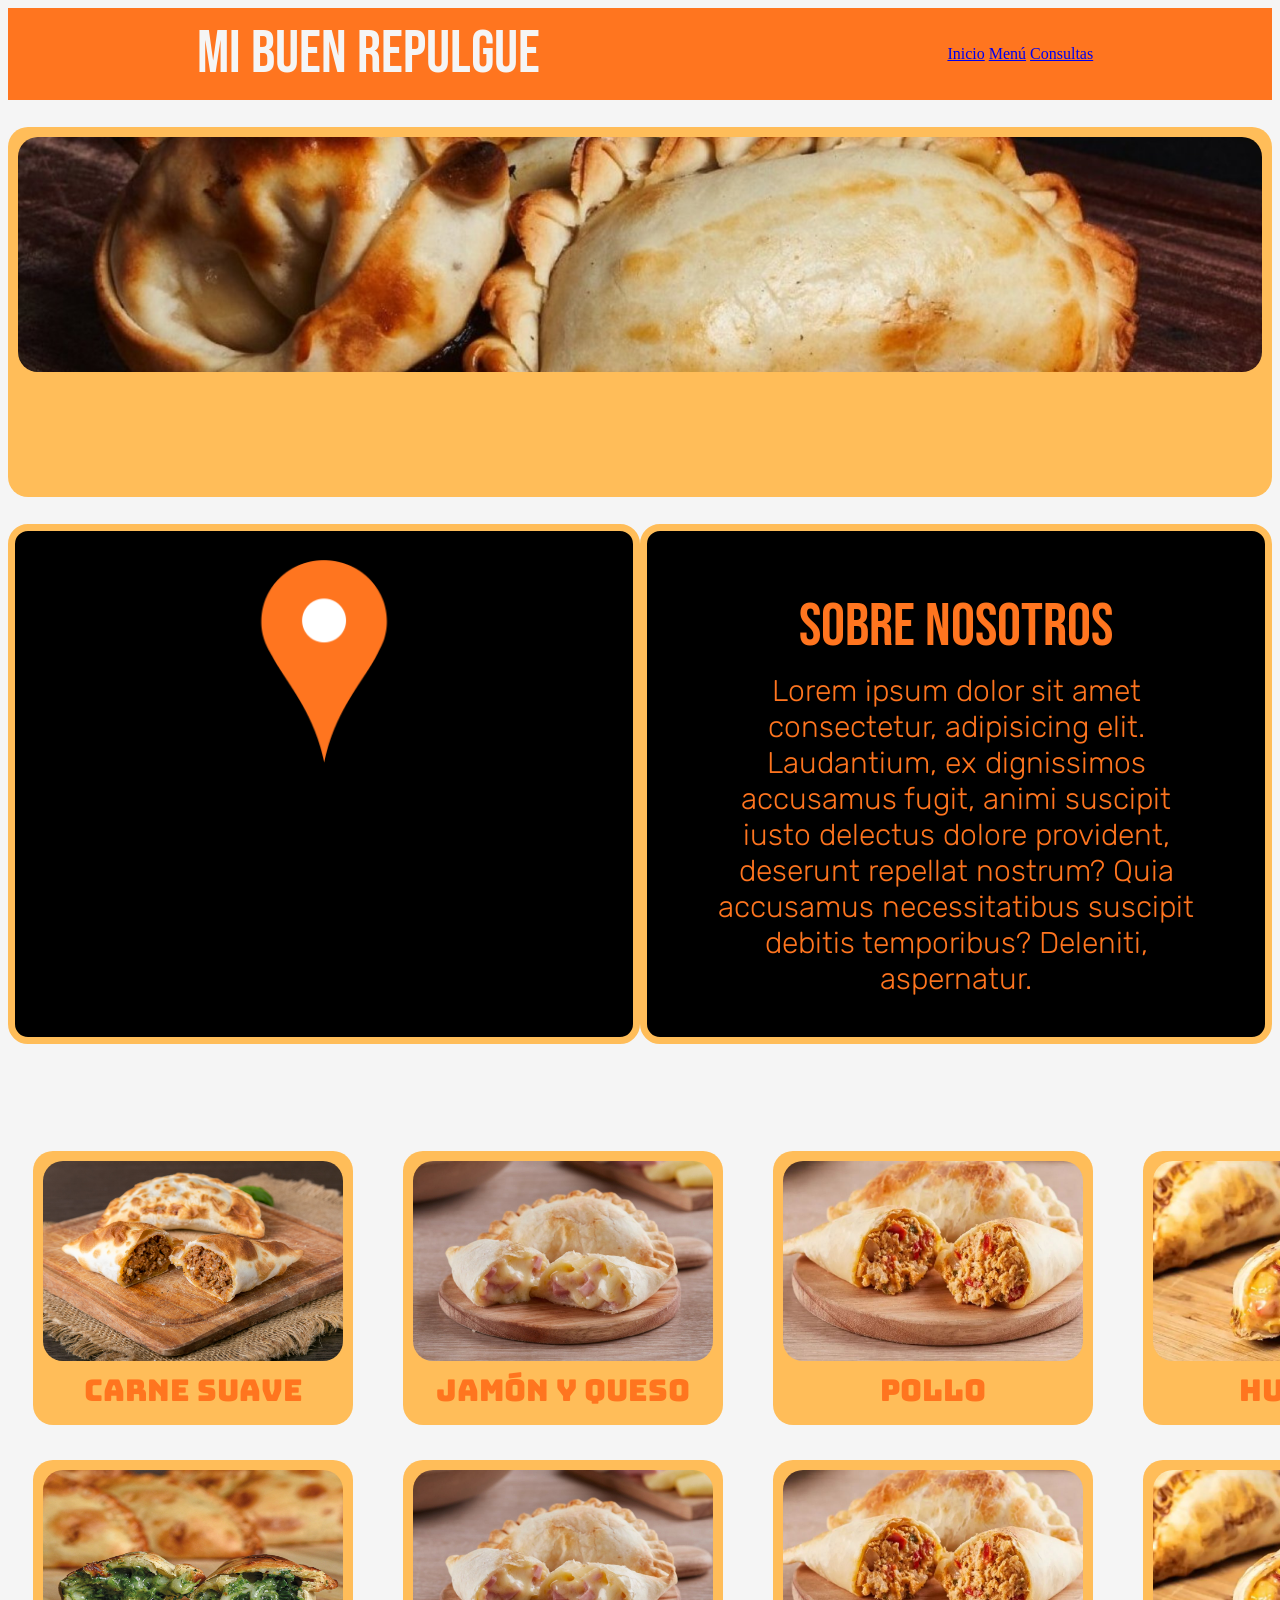
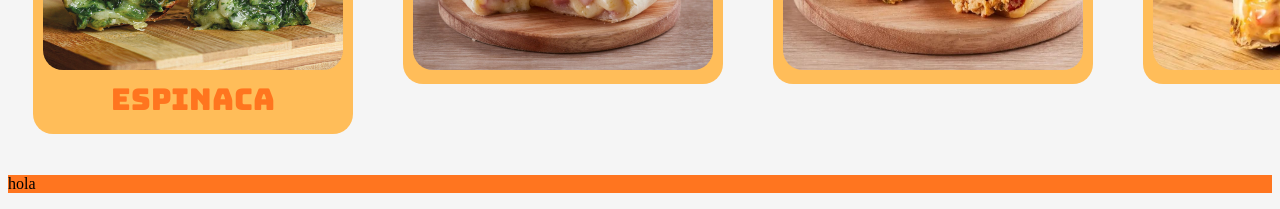
==== index.html @ 62a9fe0f "Add files via upload" ====
<!DOCTYPE html>
<html lang="en">
<head>
    <meta charset="UTF-8">
    <meta name="viewport" content="width=device-width, initial-scale=1.0">
    <link rel="stylesheet" href="./CSS/style.css">
    <title>Mi Buen Repulgue</title>

    <link rel="preconnect" href="https://fonts.googleapis.com"> 
    <link rel="preconnect" href="https://fonts.gstatic.com" crossorigin> 
    <link href="https://fonts.googleapis.com/css2?family=Bebas+Neue&family=Bungee&family=Rubik:ital,wght@0,300..900;1,300..900&display=swap" rel="stylesheet">
</head>
<body>

<header>
    <div class="header">
            <h1 class="orange">Mi Buen Repulgue</h1> 
     <nav>
        <ul class="white">
            <li><a href="#">Inicio</a></li>
            <li><a href="./pages/menu.html">Menú</a></li>
            <li><a href="./pages/consultas.html">Consultas</a></li>
        </ul>
     </nav>
    </div>

</header>
   
<main>
   
    <section>
     <div class="contenedor_padre"> 
       <div class="cardorange">
         <img src="./img/emp1.png" alt="Empanadas Header"> </center>
       </div>
     </div>
    </section>

    <section>

       <div class="contenedor_padre">
         <div class="cardblack">
             <center>   
                 <img src="./img/maps.png" alt="Ubi"> </center>
             </center>
         </div>

         <div class="cardblack">
             <center>  
                 <h2>Sobre nosotros</h2>
                 <p class="pwhite">Lorem ipsum dolor sit amet consectetur, adipisicing elit. Laudantium, ex dignissimos accusamus fugit, animi suscipit iusto delectus dolore provident, deserunt repellat nostrum? Quia accusamus necessitatibus suscipit debitis temporibus? Deleniti, aspernatur.</p>
             </center>
         </div>
       </div>
        
    </section>
  


   <section>
       <div class="contenedor_sabores">
         <div class="cardsabor">
             <center>   
                 <img src="./img/carne suave.jpg" alt="carne suave">
                 <h3> Carne suave </h3>
             </center>
         </div>

         <div class="cardsabor">
             <center>  
                 <img src="./img/jamon y queso.jpg" alt="jamon y queso">
                 <h3> Jamón y Queso </h3>
             </center>
         </div>

         <div class="cardsabor">
             <center>  
                 <img src="./img/pollo.JPG" alt="pollo">
                 <h3> Pollo </h3>
             </center>
         </div>

         <div class="cardsabor">
             <center>  
                 <img src="./img/humit.JPG" alt="humita">
                 <h3> Humita </h3>
             </center>
         </div>

         <div class="cardsabor">
             <center>  
                 <img src="./img/Caprese.jpg" alt="Caprese">
                 <h3> Caprese </h3>
             </center>
         </div>
       </div>
   </section>

      <section>
       <div class="contenedor_sabores">
         <div class="cardsabor2">
             <center>   
                 <img src="./img/Espinaca-y-Queso.jpg" alt="carne suave">
                 <h3> Espinaca </h3>
             </center>
         </div>

         <div class="cardsabor2">
             <center>  
                 <img src="./img/jamon y queso.jpg" alt="jamon y queso">
             </center>
         </div>

         <div class="cardsabor2">
             <center>  
                 <img src="./img/pollo.JPG" alt="pollo">
             </center>
         </div>

         <div class="cardsabor2">
             <center>  
                 <img src="./img/humit.JPG" alt="humita">
             </center>
         </div>

         <div class="cardsabor2">
             <center>  
                 <img src="./img/Caprese.jpg" alt="Caprese">
             </center>
         </div>
       </div>
   </section>


</main>

<footer>
    <p> hola </p>
</footer>

</body>
</html>
---- CSS/style.css ----
.orange{
    color: whitesmoke;
    text-align: center;
    font-family: "Bebas Neue", sans-serif;
    font-weight: 500;
    font-size: 60px;
    font-style: normal;
    margin: 10px;
}

body{
    background-color: whitesmoke;
}

footer{
    background-color: #ff751f;
}

h2{
    font-family: "Bebas Neue", sans-serif;
    font-weight: 400;
    font-style: normal;
    font-size: 60px;
    color: #ff751f;
    margin-bottom: -20px;
}

h3{
    font-family: "Bungee", sans-serif;
    font-weight: 400;
    font-style: normal;
    font-size: 30px;
    color:#ff751f;
    margin: 5px;
}


header{
    background-color:#ff751f;
    margin: 7px auto;
}

.header{
    display: flex;
    justify-content: space-around;
    align-items: center;
}
.pwhite{
    color: #ff751f;
    font-family: "Rubik", sans-serif;
    font-optical-sizing: auto;
    font-weight: 100;
    font-style: normal;
    font-size: 30px;
    margin-left: 50px;
    margin-right: 50px;
}
.white{
    color: whitesmoke;
    text-align: center;
}

li{
    display: inline;
    justify-self: end;
    align-self
}

.cardblack{
    background-color: #000000;
    width: 900px;
    border: 7px solid ;
    border-radius: 20px;
    border-color: #ffbd59;
    text-align: center;
    padding: 10px;
    margin: 7px auto;
}

.cardblack img{
    max-width: 40%;
}

.cardorange img{
    max-width: 100%;
    border-radius: 20px;
}

.contenedor_padre{
    display: flex;
    justify-content: center;
}

.contenedor_sabores{
    display: flex;
    justify-content:space-around
}

.cardsabor{
    background-color: #ffbd59;
    width: 100%;
    height: 100%;
    border-radius: 20px;
    text-align: center;
    padding: 10px;
    margin: 25px;
    margin-top: 100px;
}

.cardsabor img{
    width: 300px;
    height: 200px;
    border-radius: 20px;
}

.cardsabor2{
    background-color: #ffbd59;
    width: 100%;
    height: 100%;
    border-radius: 20px;
    text-align: center;
    padding: 10px;
    margin: 25px;
    margin-top: 10px;
}

.cardsabor2 img{
    width: 300px;
    height: 200px;
    border-radius: 20px;
}

.cardorange{
    background-color: #ffbd59;
    width: 1850px;
    height: 350px;
    border-radius: 20px;
    text-align: center;
    padding: 10px;
    margin: 20px auto;
}

footer{
    background-color: #ff751f;
}

@media screen and (max-width: 740px) {
    body{
       background-color: #ff751f;
        }
    
    .orange{
        font-size: 40px;
    }
    li{
            display: block;
    }
}
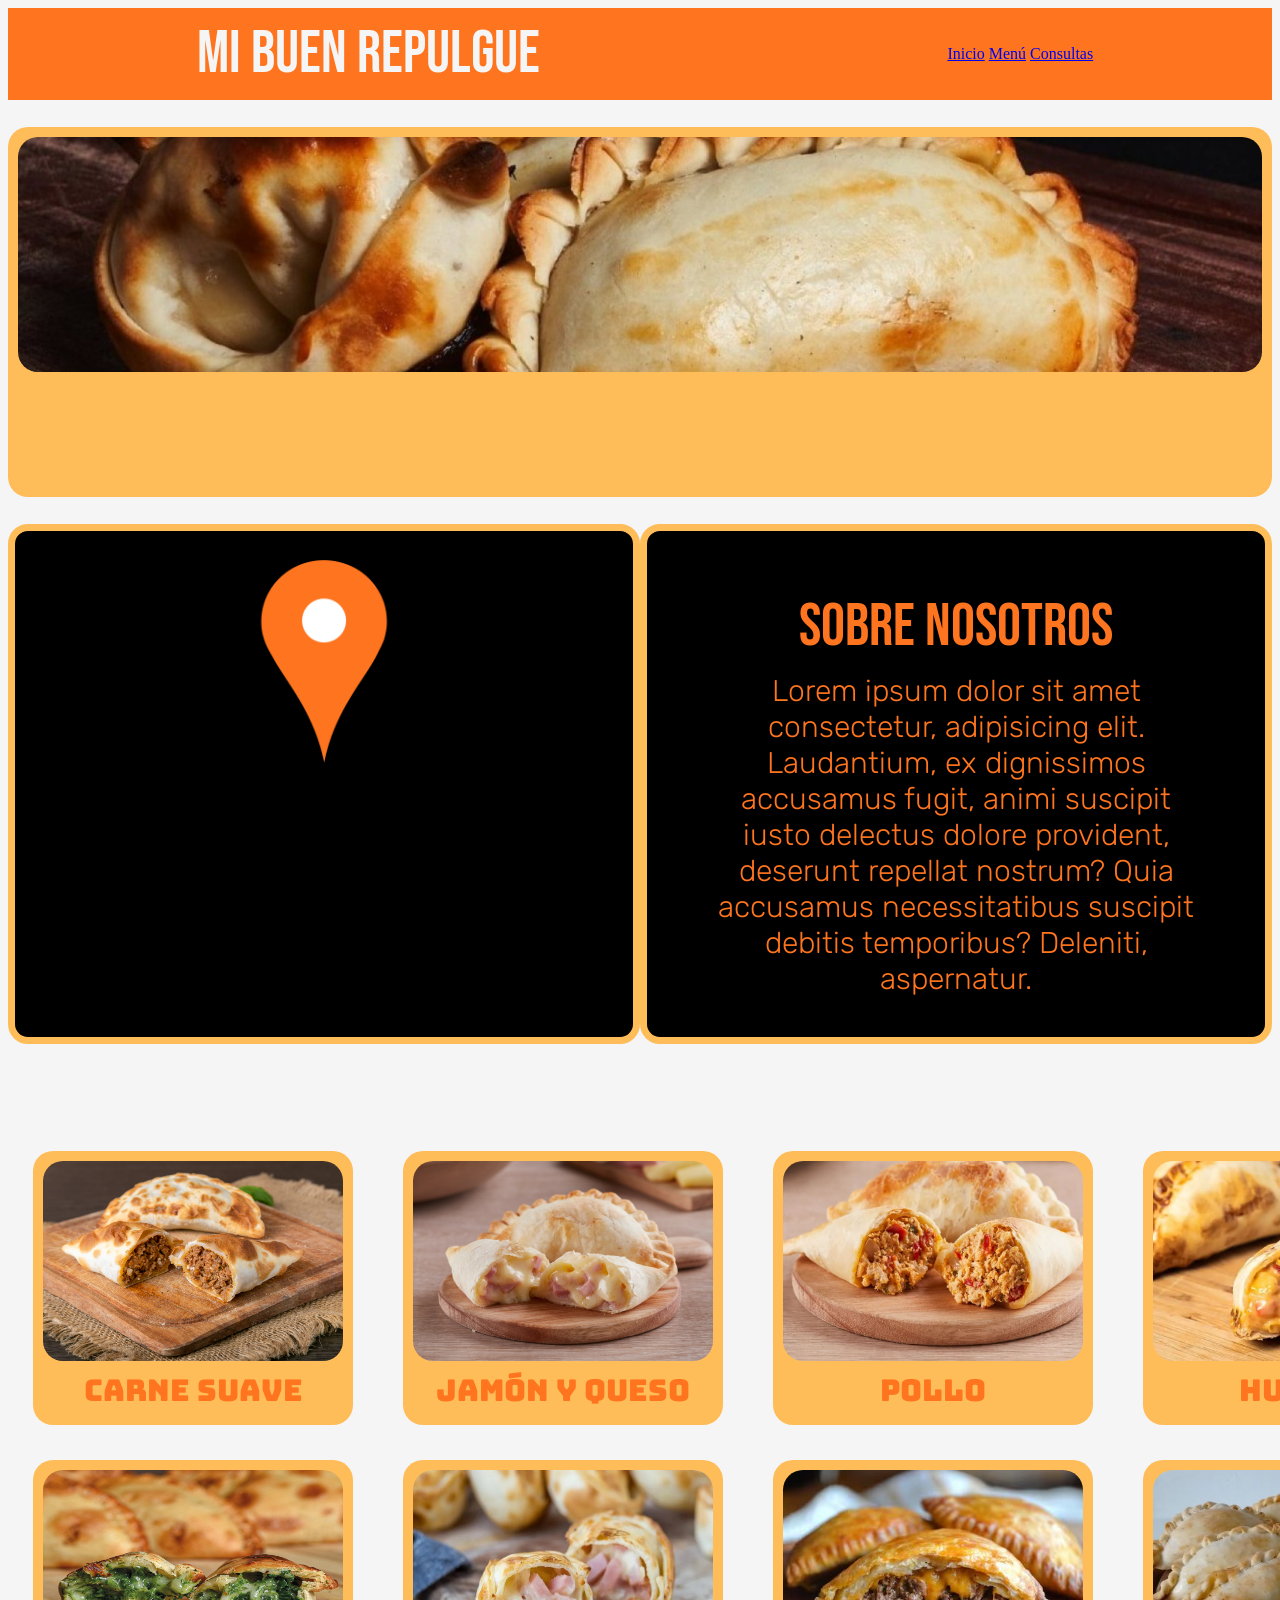
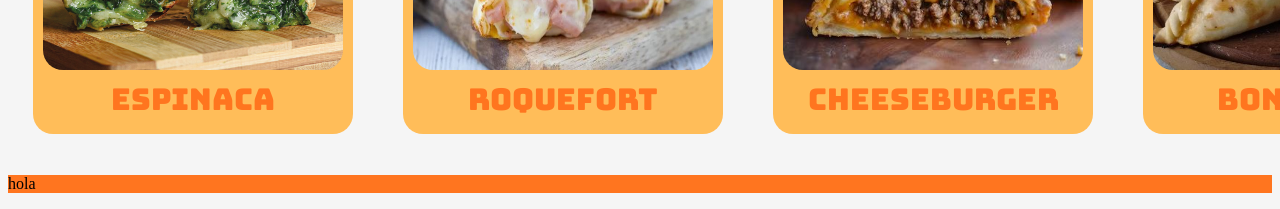
==== commit b2a0708f: "Add files via upload" ====
--- a/index.html
+++ b/index.html
@@ -100,32 +100,36 @@
        <div class="contenedor_sabores">
          <div class="cardsabor2">
              <center>   
-                 <img src="./img/Espinaca-y-Queso.jpg" alt="carne suave">
+                 <img src="./img/Espinaca-y-Queso.jpg" alt="Espinaca-y-Queso">
                  <h3> Espinaca </h3>
              </center>
          </div>
 
          <div class="cardsabor2">
              <center>  
-                 <img src="./img/jamon y queso.jpg" alt="jamon y queso">
+                 <img src="./img/roquefort.JPG" alt="roquefort">
+                 <h3> Roquefort </h3>
              </center>
          </div>
 
          <div class="cardsabor2">
              <center>  
-                 <img src="./img/pollo.JPG" alt="pollo">
+                 <img src="./img/cheeseburger.JPG" alt="cheeseburger">
+                 <h3> Cheeseburger </h3>
              </center>
          </div>
 
          <div class="cardsabor2">
              <center>  
-                 <img src="./img/humit.JPG" alt="humita">
+                 <img src="./img/bondiola.JPG" alt="bondiola">
+                 <h3> bondiola </h3>
              </center>
          </div>
 
          <div class="cardsabor2">
              <center>  
-                 <img src="./img/Caprese.jpg" alt="Caprese">
+                 <img src="./img/oreo.jpg" alt="oreo">
+                 <h3> oreo </h3>
              </center>
          </div>
        </div>
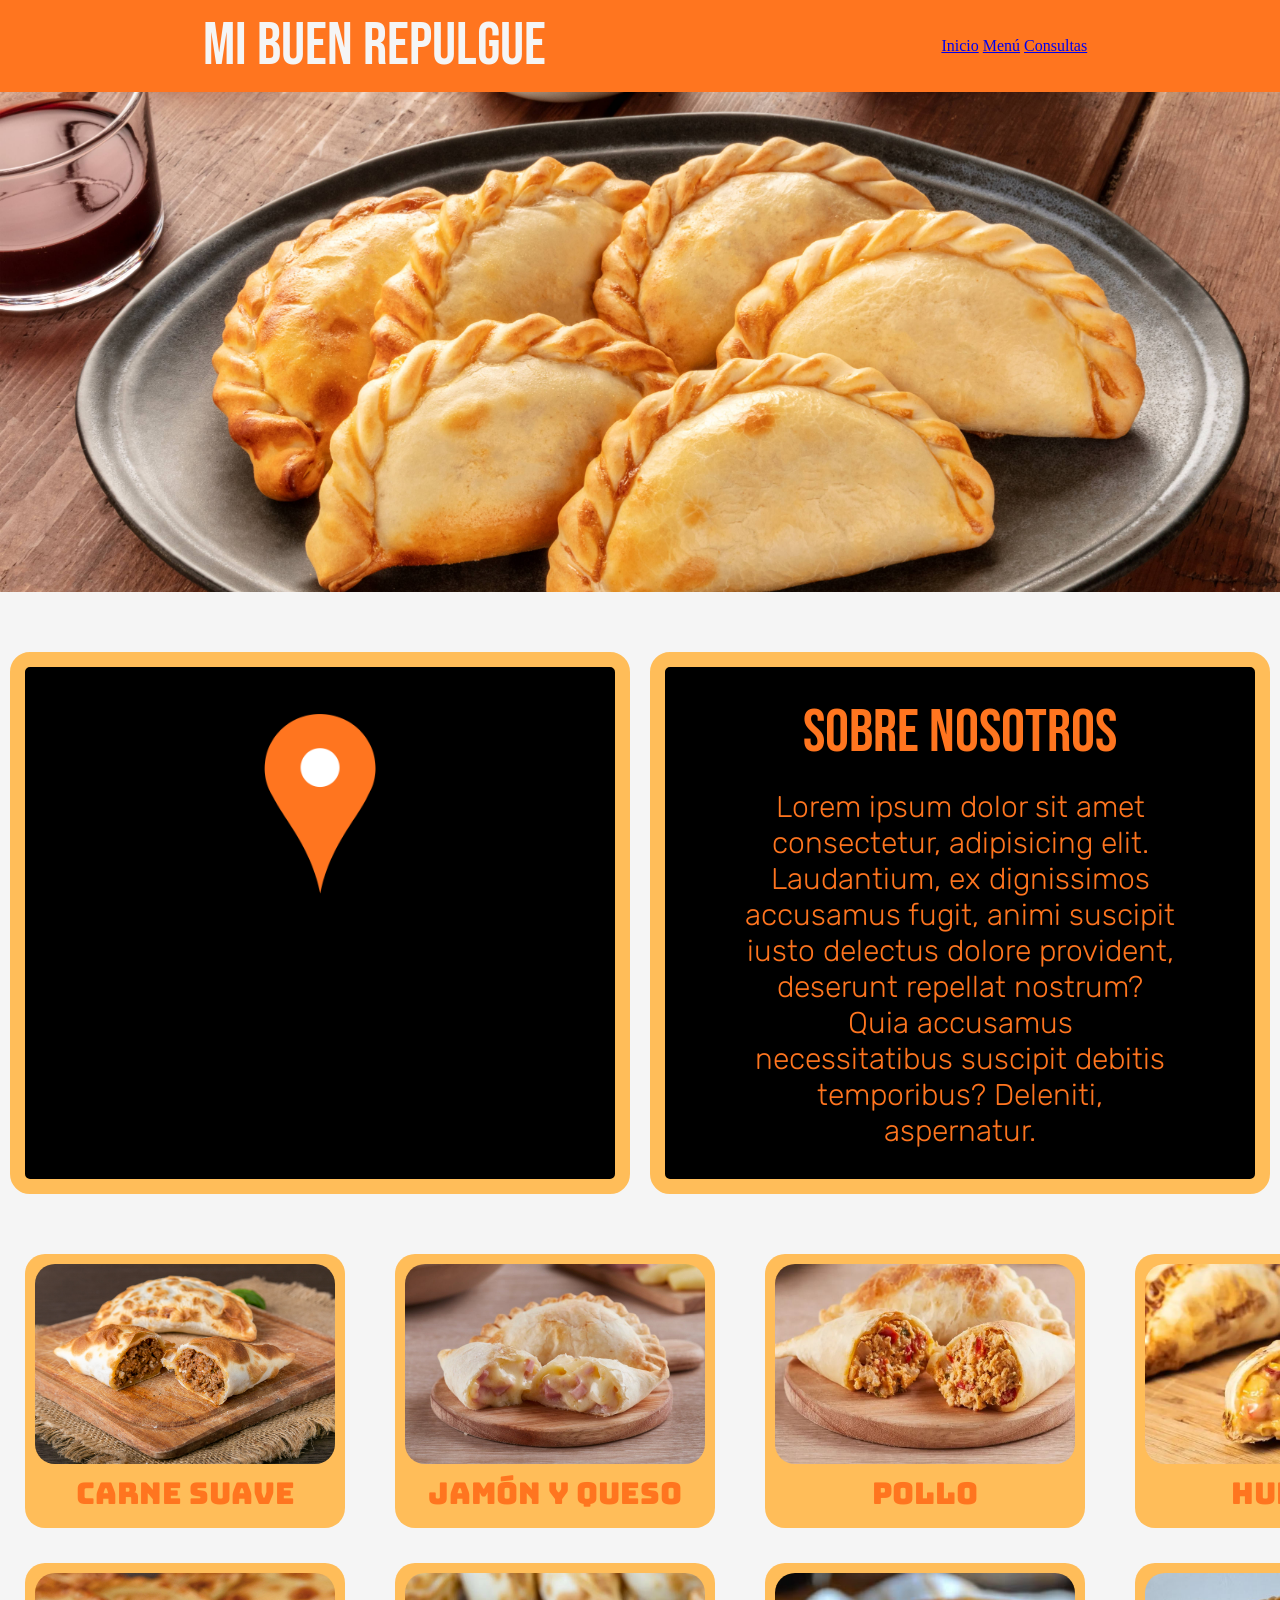
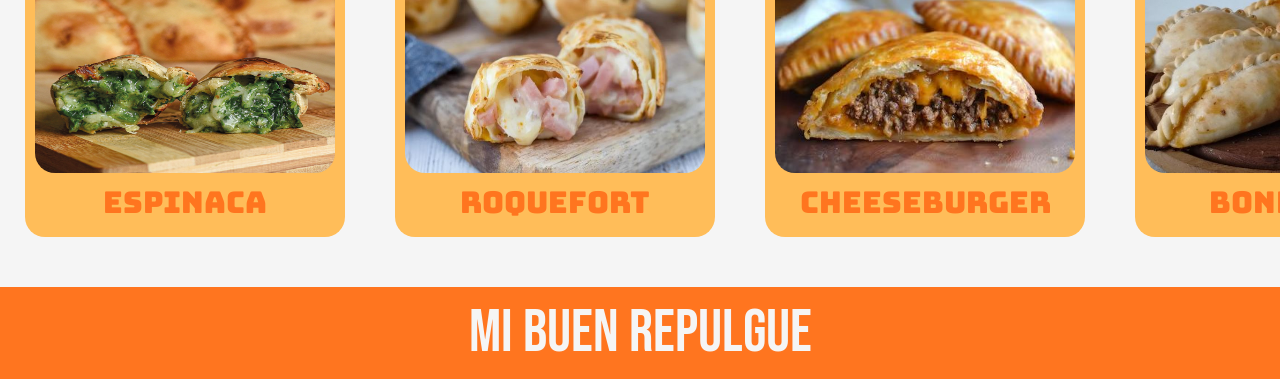
==== commit 7524769f: "Add files via upload" ====
--- a/index.html
+++ b/index.html
@@ -27,14 +27,7 @@
 </header>
    
 <main>
-   
-    <section>
-     <div class="contenedor_padre"> 
-       <div class="cardorange">
-         <img src="./img/emp1.png" alt="Empanadas Header"> </center>
-       </div>
-     </div>
-    </section>
+    <section class="hero"> </section>
 
     <section>
 
@@ -51,8 +44,7 @@
                  <p class="pwhite">Lorem ipsum dolor sit amet consectetur, adipisicing elit. Laudantium, ex dignissimos accusamus fugit, animi suscipit iusto delectus dolore provident, deserunt repellat nostrum? Quia accusamus necessitatibus suscipit debitis temporibus? Deleniti, aspernatur.</p>
              </center>
          </div>
-       </div>
-        
+       </div>  
     </section>
   
 
@@ -93,11 +85,11 @@
                  <h3> Caprese </h3>
              </center>
          </div>
-       </div>
+        </div>
    </section>
 
-      <section>
-       <div class="contenedor_sabores">
+   <section>
+        <div class="contenedor_sabores">
          <div class="cardsabor2">
              <center>   
                  <img src="./img/Espinaca-y-Queso.jpg" alt="Espinaca-y-Queso">
@@ -135,11 +127,10 @@
        </div>
    </section>
 
-
 </main>
 
 <footer>
-    <p> hola </p>
+   <h1 class="orange">Mi Buen Repulgue</h1> 
 </footer>
 
 </body>
--- a/CSS/style.css
+++ b/CSS/style.css
@@ -1,3 +1,10 @@
+
+
+* {
+    margin: 0;
+    padding: 0;
+    box-sizing: border-box;
+}
 .orange{
     color: whitesmoke;
     text-align: center;
@@ -12,8 +19,15 @@
     background-color: whitesmoke;
 }
 
-footer{
-    background-color: #ff751f;
+.hero{            
+    box-sizing: border-box;
+
+    height: 500px;
+    background-image:url(../img/hero.jpg);
+    background-size: cover;
+    background-position: center;
+    background-repeat: no-repeat;
+    margin-bottom: 50px;
 }
 
 h2{
@@ -22,7 +36,7 @@
     font-style: normal;
     font-size: 60px;
     color: #ff751f;
-    margin-bottom: -20px;
+    margin-bottom: 20px;
 }
 
 h3{
@@ -38,6 +52,10 @@
 header{
     background-color:#ff751f;
     margin: 7px auto;
+    padding: 0;
+    margin-bottom: 0;
+    margin-top: 0;
+    width: 100%;
 }
 
 .header{
@@ -45,6 +63,7 @@
     justify-content: space-around;
     align-items: center;
 }
+
 .pwhite{
     color: #ff751f;
     font-family: "Rubik", sans-serif;
@@ -67,33 +86,31 @@
 }
 
 .cardblack{
+    width: 900px;
     background-color: #000000;
-    width: 900px;
-    border: 7px solid ;
+    border: 15px solid ;
     border-radius: 20px;
     border-color: #ffbd59;
     text-align: center;
-    padding: 10px;
-    margin: 7px auto;
+    padding: 30px;
+    margin: 10px;
+
 }
 
 .cardblack img{
-    max-width: 40%;
-}
-
-.cardorange img{
-    max-width: 100%;
-    border-radius: 20px;
+    width: 40%;
 }
 
 .contenedor_padre{
+    flex: 1;
     display: flex;
-    justify-content: center;
+    justify-content: space-around;
 }
 
 .contenedor_sabores{
     display: flex;
     justify-content:space-around
+    flex-wrap: wrap;
 }
 
 .cardsabor{
@@ -104,7 +121,7 @@
     text-align: center;
     padding: 10px;
     margin: 25px;
-    margin-top: 100px;
+    margin-top: 50px;
 }
 
 .cardsabor img{
@@ -122,6 +139,7 @@
     padding: 10px;
     margin: 25px;
     margin-top: 10px;
+    margin-bottom: 50px;
 }
 
 .cardsabor2 img{
@@ -130,24 +148,22 @@
     border-radius: 20px;
 }
 
-.cardorange{
-    background-color: #ffbd59;
-    width: 1850px;
-    height: 350px;
-    border-radius: 20px;
-    text-align: center;
-    padding: 10px;
-    margin: 20px auto;
-}
+
 
 footer{
     background-color: #ff751f;
+    display: flex;
+    justify-content: space-around;
+    align-items: center;
 }
 
-@media screen and (max-width: 740px) {
-    body{
-       background-color: #ff751f;
-        }
+
+@media screen and (max-width: 700px) {
+
+body{
+    background-color: wheat;
+}
+
     
     .orange{
         font-size: 40px;
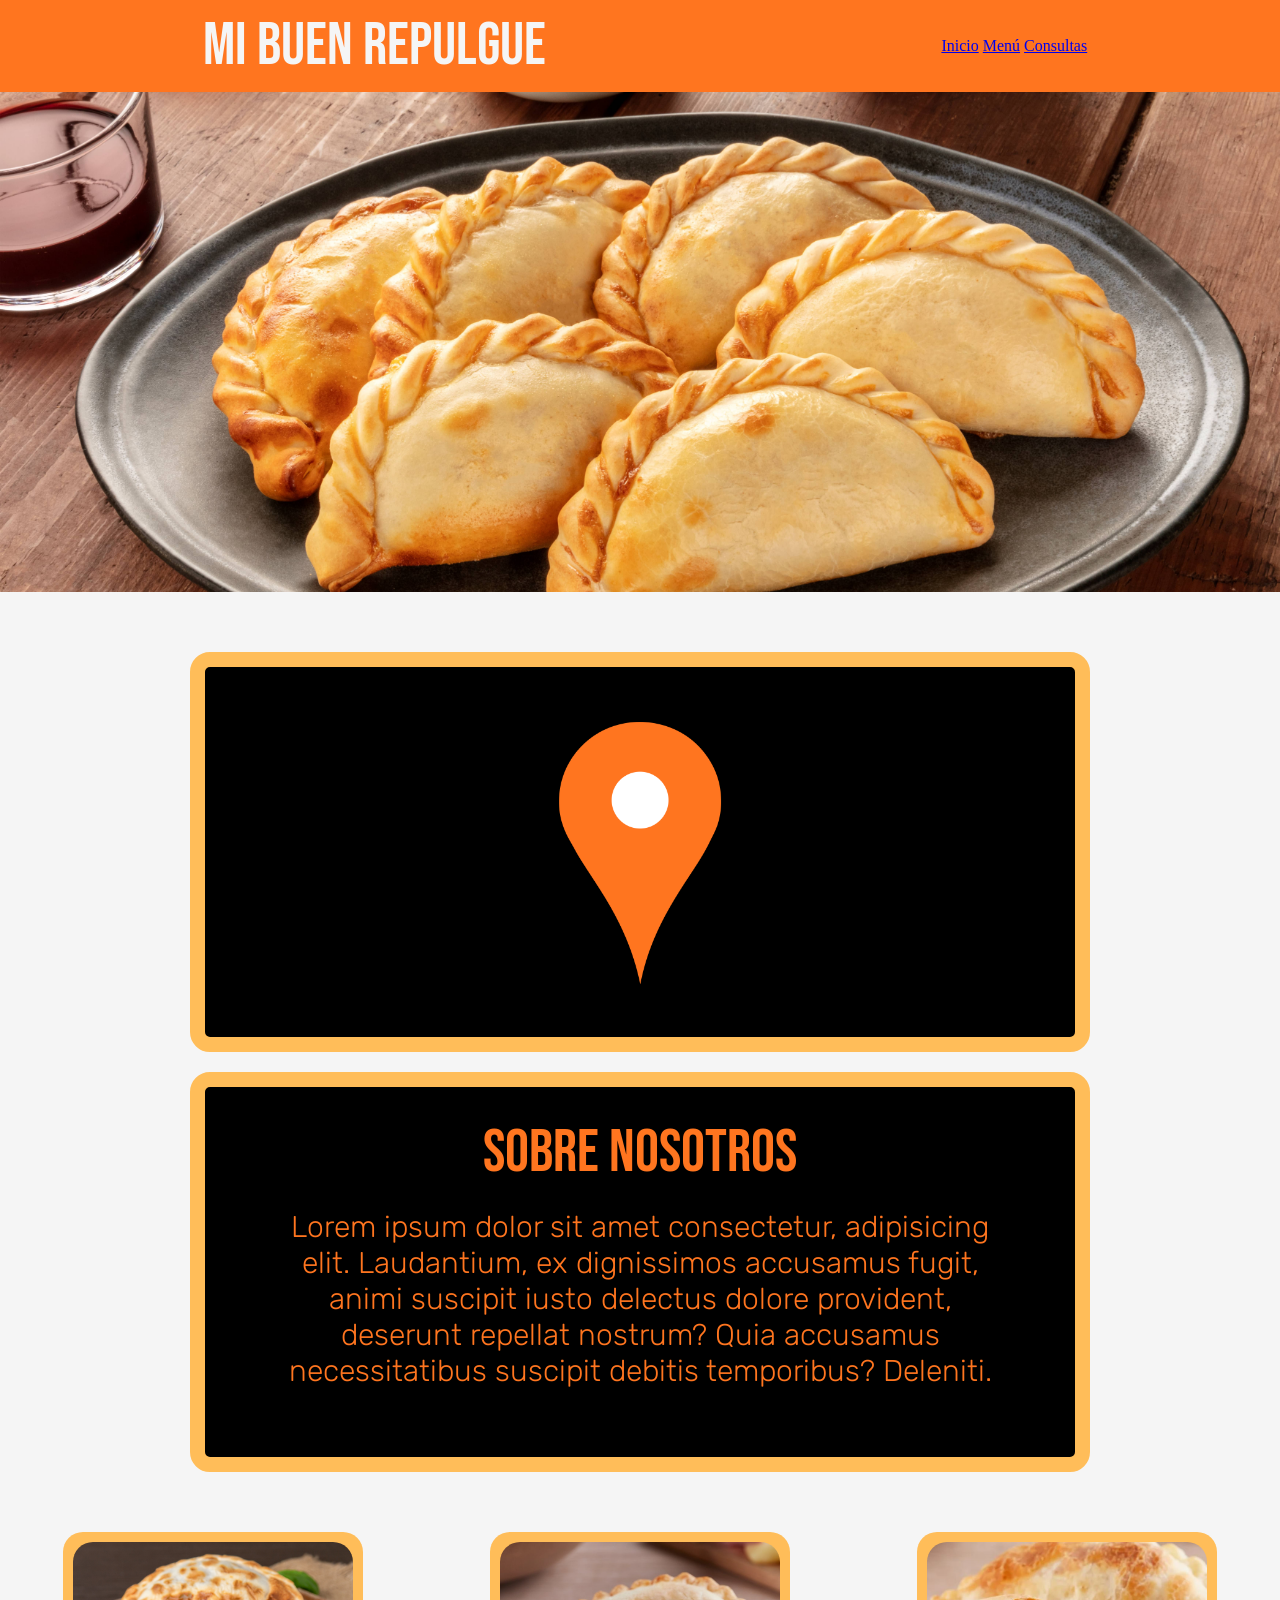
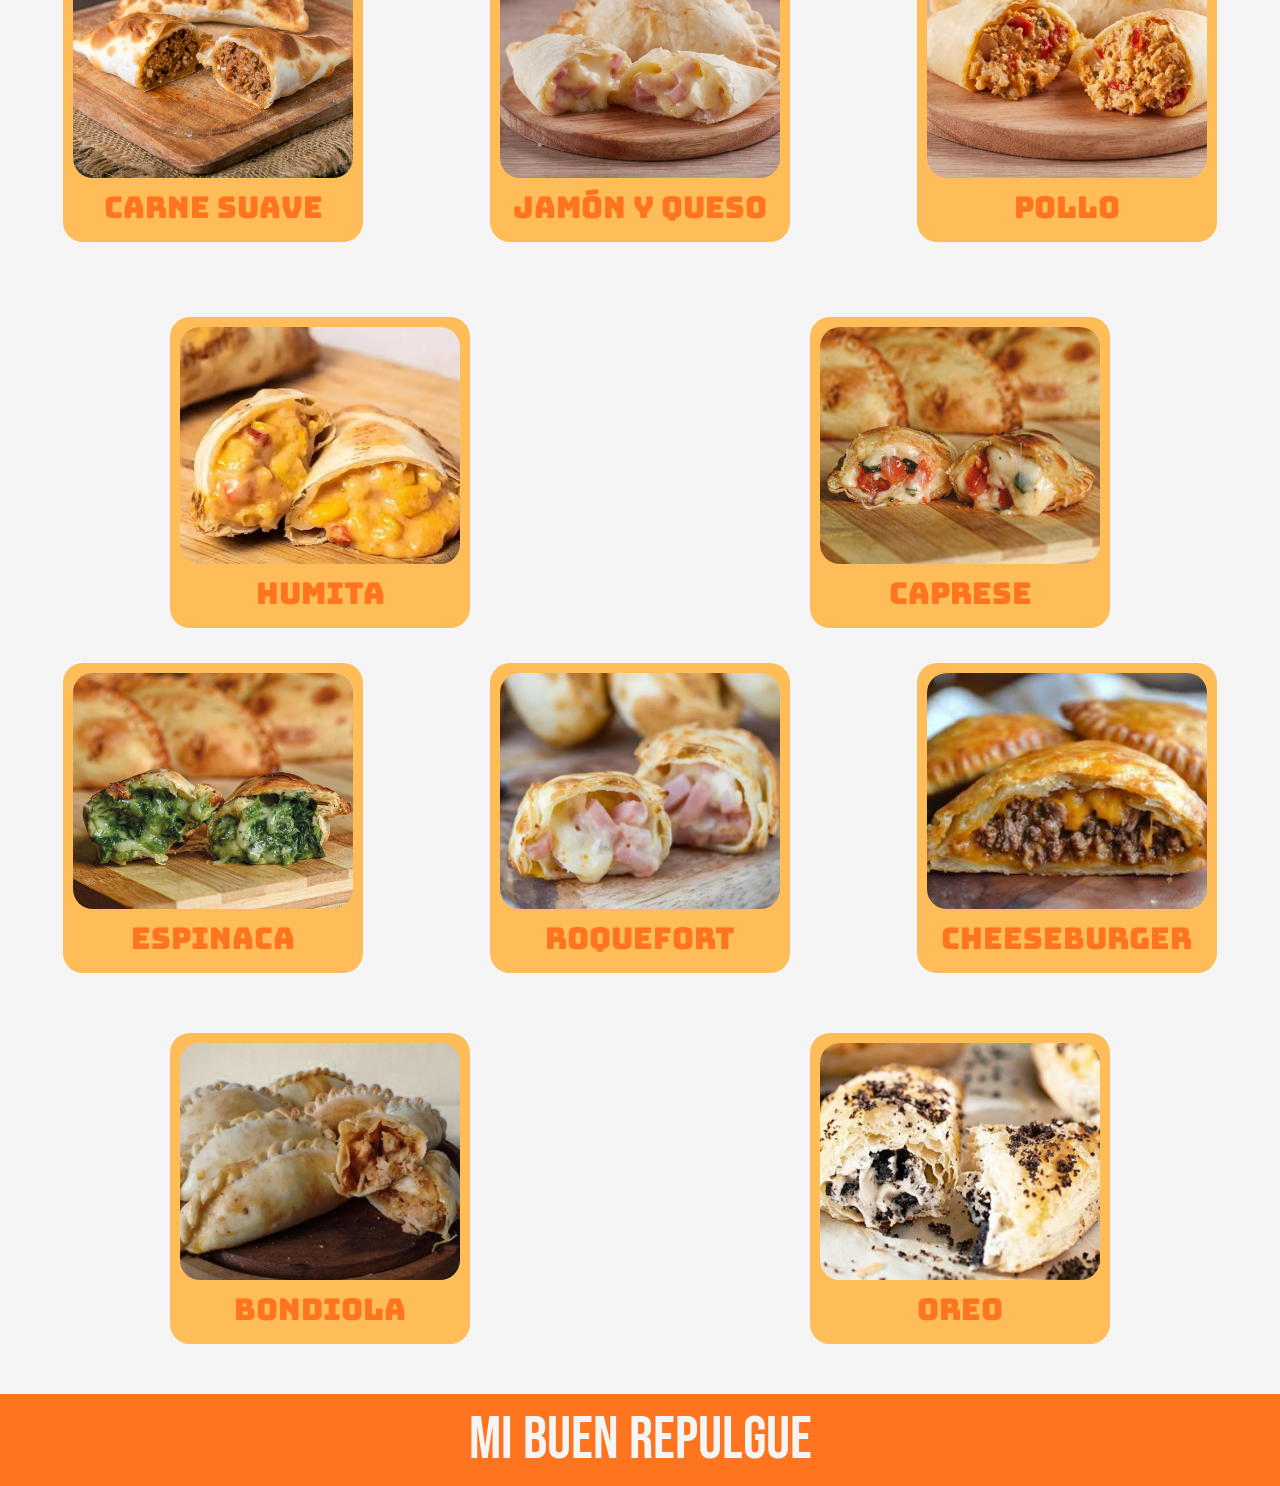
==== commit 0a3b333d: "Add files via upload" ====
--- a/index.html
+++ b/index.html
@@ -33,16 +33,16 @@
 
        <div class="contenedor_padre">
          <div class="cardblack">
-             <center>   
-                 <img src="./img/maps.png" alt="Ubi"> </center>
-             </center>
+               
+                <img src="./img/maps.png" alt="Ubi"> 
+             
          </div>
 
          <div class="cardblack">
-             <center>  
-                 <h2>Sobre nosotros</h2>
-                 <p class="pwhite">Lorem ipsum dolor sit amet consectetur, adipisicing elit. Laudantium, ex dignissimos accusamus fugit, animi suscipit iusto delectus dolore provident, deserunt repellat nostrum? Quia accusamus necessitatibus suscipit debitis temporibus? Deleniti, aspernatur.</p>
-             </center>
+               
+                <h2>Sobre nosotros</h2>
+                <p class="pwhite">Lorem ipsum dolor sit amet consectetur, adipisicing elit. Laudantium, ex dignissimos accusamus fugit, animi suscipit iusto delectus dolore provident, deserunt repellat nostrum? Quia accusamus necessitatibus suscipit debitis temporibus? Deleniti.</p>
+             
          </div>
        </div>  
     </section>
@@ -52,38 +52,38 @@
    <section>
        <div class="contenedor_sabores">
          <div class="cardsabor">
-             <center>   
-                 <img src="./img/carne suave.jpg" alt="carne suave">
-                 <h3> Carne suave </h3>
-             </center>
+               
+                <img src="./img/Carne Suave.png" alt="carne suave">
+                <h3> Carne suave </h3>
+             
          </div>
 
          <div class="cardsabor">
-             <center>  
-                 <img src="./img/jamon y queso.jpg" alt="jamon y queso">
+               
+                 <img src="./img/JamonYQueso.png" alt="jamon y queso">
                  <h3> Jamón y Queso </h3>
-             </center>
+             
          </div>
 
          <div class="cardsabor">
-             <center>  
-                 <img src="./img/pollo.JPG" alt="pollo">
+               
+                 <img src="./img/Pollo.png" alt="pollo">
                  <h3> Pollo </h3>
-             </center>
+            
          </div>
 
          <div class="cardsabor">
-             <center>  
-                 <img src="./img/humit.JPG" alt="humita">
+              
+                 <img src="./img/Humita.png" alt="humita">
                  <h3> Humita </h3>
-             </center>
+             
          </div>
 
-         <div class="cardsabor">
-             <center>  
-                 <img src="./img/Caprese.jpg" alt="Caprese">
-                 <h3> Caprese </h3>
-             </center>
+         <div class="cardsabor adios">
+            
+                 <img src="./img/Caprese.jpg" alt="caprese">
+                 <h3> caprese </h3>
+            
          </div>
         </div>
    </section>
@@ -91,39 +91,40 @@
    <section>
         <div class="contenedor_sabores">
          <div class="cardsabor2">
-             <center>   
-                 <img src="./img/Espinaca-y-Queso.jpg" alt="Espinaca-y-Queso">
+                
+                 <img src="./img/Espinaca.png" alt="Espinaca-y-Queso">
                  <h3> Espinaca </h3>
-             </center>
+            
          </div>
 
          <div class="cardsabor2">
-             <center>  
-                 <img src="./img/roquefort.JPG" alt="roquefort">
+              
+                 <img src="./img/Roquefort.png" alt="roquefort">
                  <h3> Roquefort </h3>
-             </center>
+             
          </div>
 
          <div class="cardsabor2">
-             <center>  
-                 <img src="./img/cheeseburger.JPG" alt="cheeseburger">
+            
+                 <img src="./img/CheeseBurger.png" alt="cheeseburger">
                  <h3> Cheeseburger </h3>
-             </center>
+             
          </div>
 
          <div class="cardsabor2">
-             <center>  
-                 <img src="./img/bondiola.JPG" alt="bondiola">
+             
+                 <img src="./img/Bondiola.png" alt="bondiola">
                  <h3> bondiola </h3>
-             </center>
+            
          </div>
 
-         <div class="cardsabor2">
-             <center>  
-                 <img src="./img/oreo.jpg" alt="oreo">
+         <div class="cardsabor2 adios">
+            
+                 <img src="./img/Oreo.png" alt="oreo">
                  <h3> oreo </h3>
-             </center>
+            
          </div>
+
        </div>
    </section>
 
--- a/CSS/style.css
+++ b/CSS/style.css
@@ -82,11 +82,12 @@
 li{
     display: inline;
     justify-self: end;
-    align-self
+    
 }
 
 .cardblack{
     width: 900px;
+    height: 400px;
     background-color: #000000;
     border: 15px solid ;
     border-radius: 20px;
@@ -98,25 +99,25 @@
 }
 
 .cardblack img{
-    width: 40%;
+    max-width: 100%;
+    max-height: 100%;
 }
 
 .contenedor_padre{
-    flex: 1;
     display: flex;
     justify-content: space-around;
+    flex-wrap: wrap;
 }
 
 .contenedor_sabores{
     display: flex;
-    justify-content:space-around
+    justify-content:space-around;
     flex-wrap: wrap;
 }
 
 .cardsabor{
     background-color: #ffbd59;
-    width: 100%;
-    height: 100%;
+    width: 300px;
     border-radius: 20px;
     text-align: center;
     padding: 10px;
@@ -125,15 +126,13 @@
 }
 
 .cardsabor img{
-    width: 300px;
-    height: 200px;
+    max-width: 100%;
     border-radius: 20px;
 }
 
 .cardsabor2{
     background-color: #ffbd59;
-    width: 100%;
-    height: 100%;
+    width: 300px;
     border-radius: 20px;
     text-align: center;
     padding: 10px;
@@ -143,8 +142,7 @@
 }
 
 .cardsabor2 img{
-    width: 300px;
-    height: 200px;
+    max-width: 100%;
     border-radius: 20px;
 }
 
@@ -158,12 +156,19 @@
 }
 
 
-@media screen and (max-width: 700px) {
+@media screen and (max-width: 1000px) {
 
 body{
     background-color: wheat;
 }
 
+.pwhite {
+    font-size: 26px;
+}
+
+.adios {
+    display: none;
+}
     
     .orange{
         font-size: 40px;
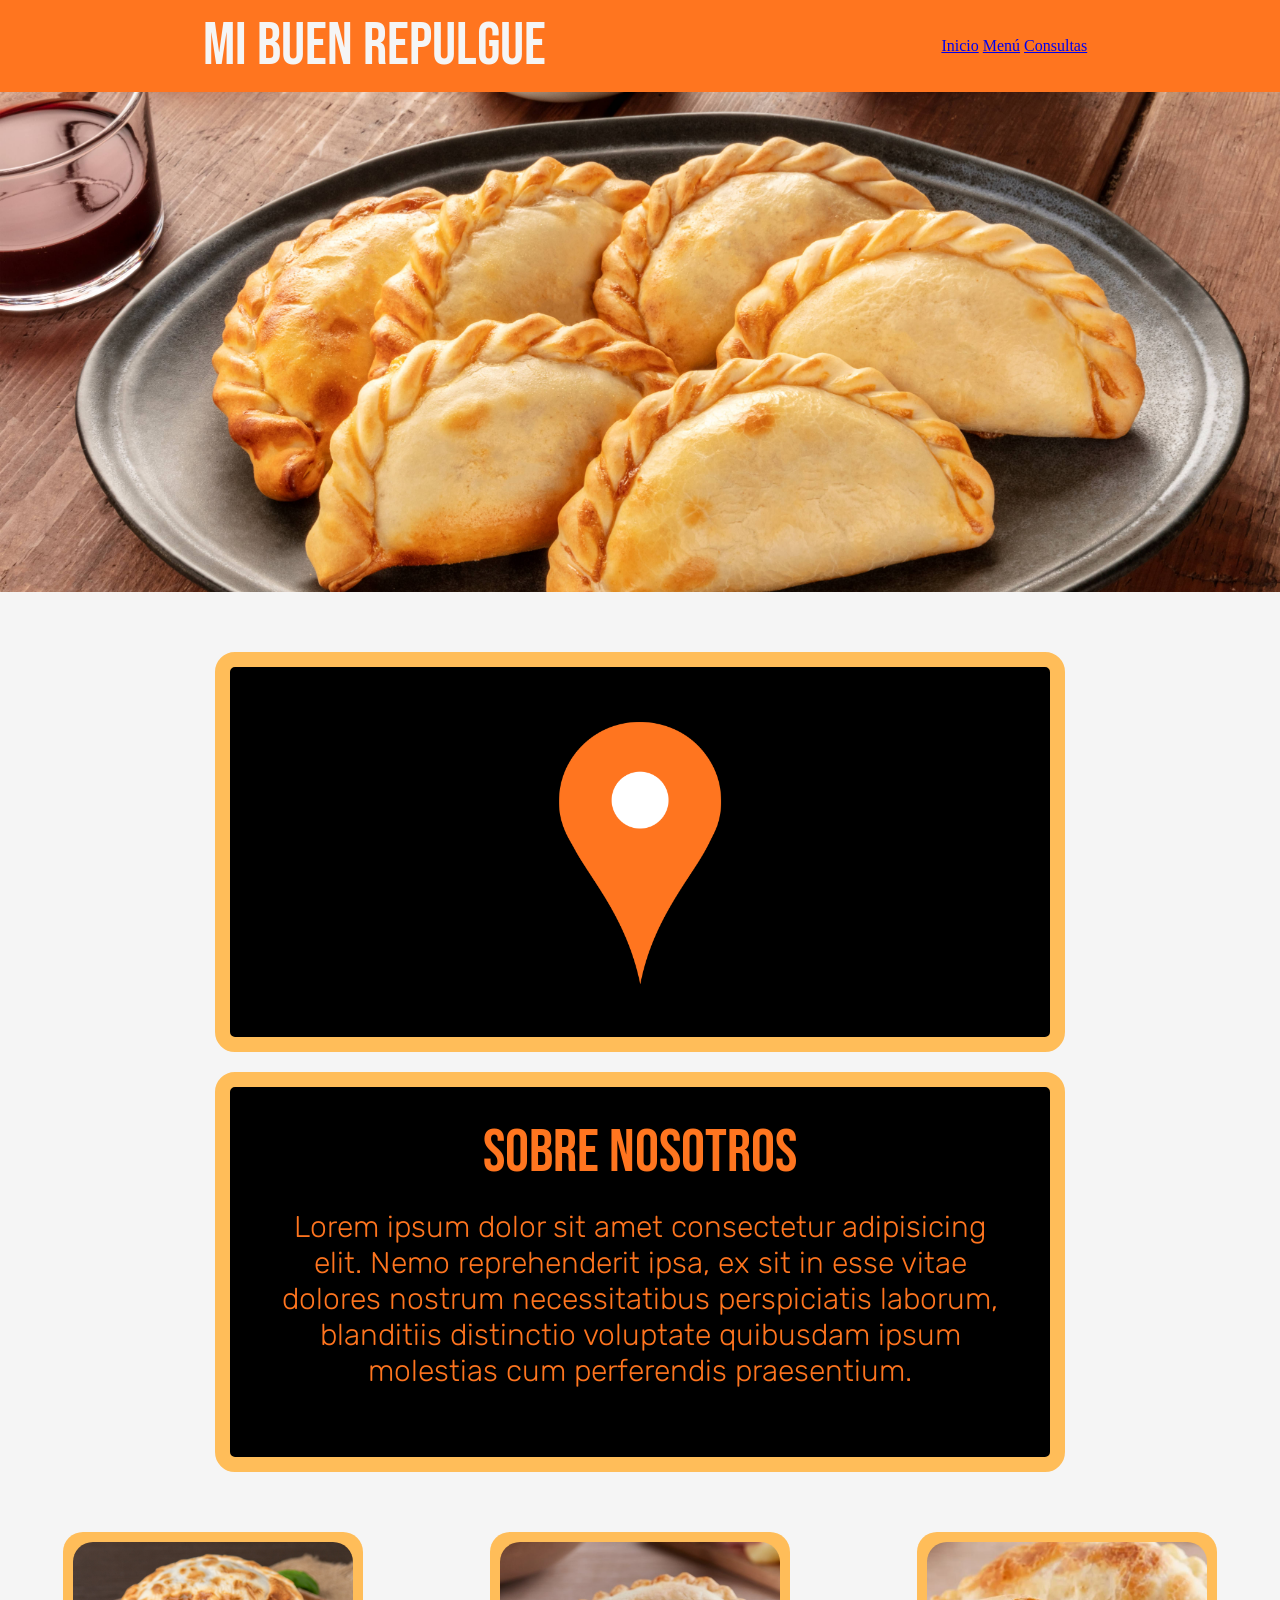
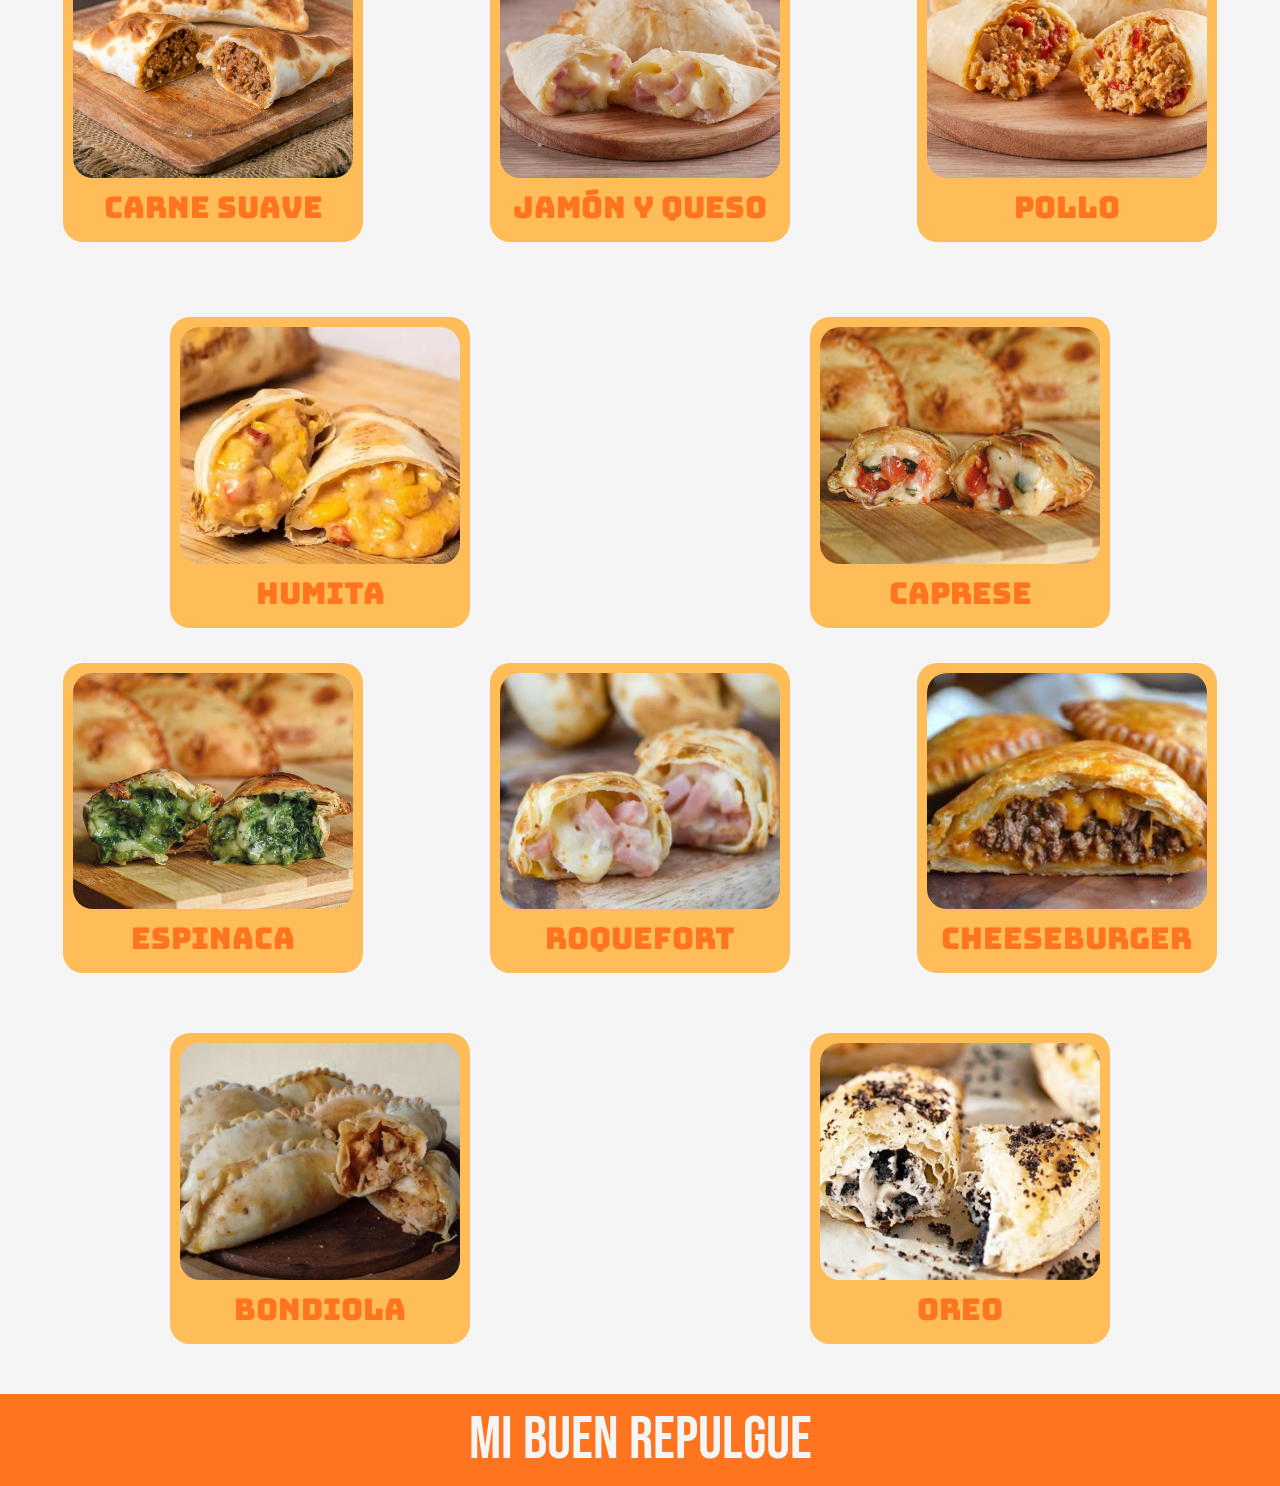
==== commit 66d9e2f0: "Add files via upload" ====
--- a/index.html
+++ b/index.html
@@ -41,7 +41,7 @@
          <div class="cardblack">
                
                 <h2>Sobre nosotros</h2>
-                <p class="pwhite">Lorem ipsum dolor sit amet consectetur, adipisicing elit. Laudantium, ex dignissimos accusamus fugit, animi suscipit iusto delectus dolore provident, deserunt repellat nostrum? Quia accusamus necessitatibus suscipit debitis temporibus? Deleniti.</p>
+                <p class="pwhite">Lorem ipsum dolor sit amet consectetur adipisicing elit. Nemo reprehenderit ipsa, ex sit in esse vitae dolores nostrum necessitatibus perspiciatis laborum, blanditiis distinctio voluptate quibusdam ipsum molestias cum perferendis praesentium. </p>
              
          </div>
        </div>  
@@ -72,7 +72,7 @@
             
          </div>
 
-         <div class="cardsabor">
+         <div class="cardsabor adios">
               
                  <img src="./img/Humita.png" alt="humita">
                  <h3> Humita </h3>
@@ -107,11 +107,11 @@
          <div class="cardsabor2">
             
                  <img src="./img/CheeseBurger.png" alt="cheeseburger">
-                 <h3> Cheeseburger </h3>
+                 <h3 class="chau"> Cheeseburger </h3>  <h3 class="hola"> Cheese burger </h3>
              
          </div>
 
-         <div class="cardsabor2">
+         <div class="cardsabor2 adios">
              
                  <img src="./img/Bondiola.png" alt="bondiola">
                  <h3> bondiola </h3>
--- a/CSS/style.css
+++ b/CSS/style.css
@@ -71,8 +71,8 @@
     font-weight: 100;
     font-style: normal;
     font-size: 30px;
-    margin-left: 50px;
-    margin-right: 50px;
+    margin-left: 20px;
+    margin-right: 20px;
 }
 .white{
     color: whitesmoke;
@@ -86,7 +86,7 @@
 }
 
 .cardblack{
-    width: 900px;
+    width: 850px;
     height: 400px;
     background-color: #000000;
     border: 15px solid ;
@@ -155,13 +155,21 @@
     align-items: center;
 }
 
-
-@media screen and (max-width: 1000px) {
+.hola{
+    display: none;
+}
+
+
+@media screen and (max-width: 1100px) {
 
 body{
     background-color: wheat;
 }
 
+.hero{
+    height: 300px;
+}
+
 .pwhite {
     font-size: 26px;
 }
@@ -170,10 +178,47 @@
     display: none;
 }
     
-    .orange{
-        font-size: 40px;
-    }
-    li{
-            display: block;
-    }
-}
+.orange{
+     font-size: 40px;
+  }
+li{
+     display: block;    
+}
+
+    .cardsabor {
+    width: 270px;
+    margin-left: 5px;
+    margin-right: 5px;
+    }
+
+        .cardsabor2 {
+    width: 270px;
+    margin-left: 5px;
+    margin-right: 5px;
+    }
+
+}
+
+
+@media screen and (max-width: 862px) {
+
+
+    .cardsabor {
+    width: 210px;
+    margin-left: 5px;
+    margin-right: 5px;
+    }
+
+        .cardsabor2 {
+    width: 210px;
+    margin-left: 5px;
+    margin-right: 5px;
+    }
+
+    .hola{
+        display: block;
+    }
+    .chau{
+        display: none;
+    }
+}
